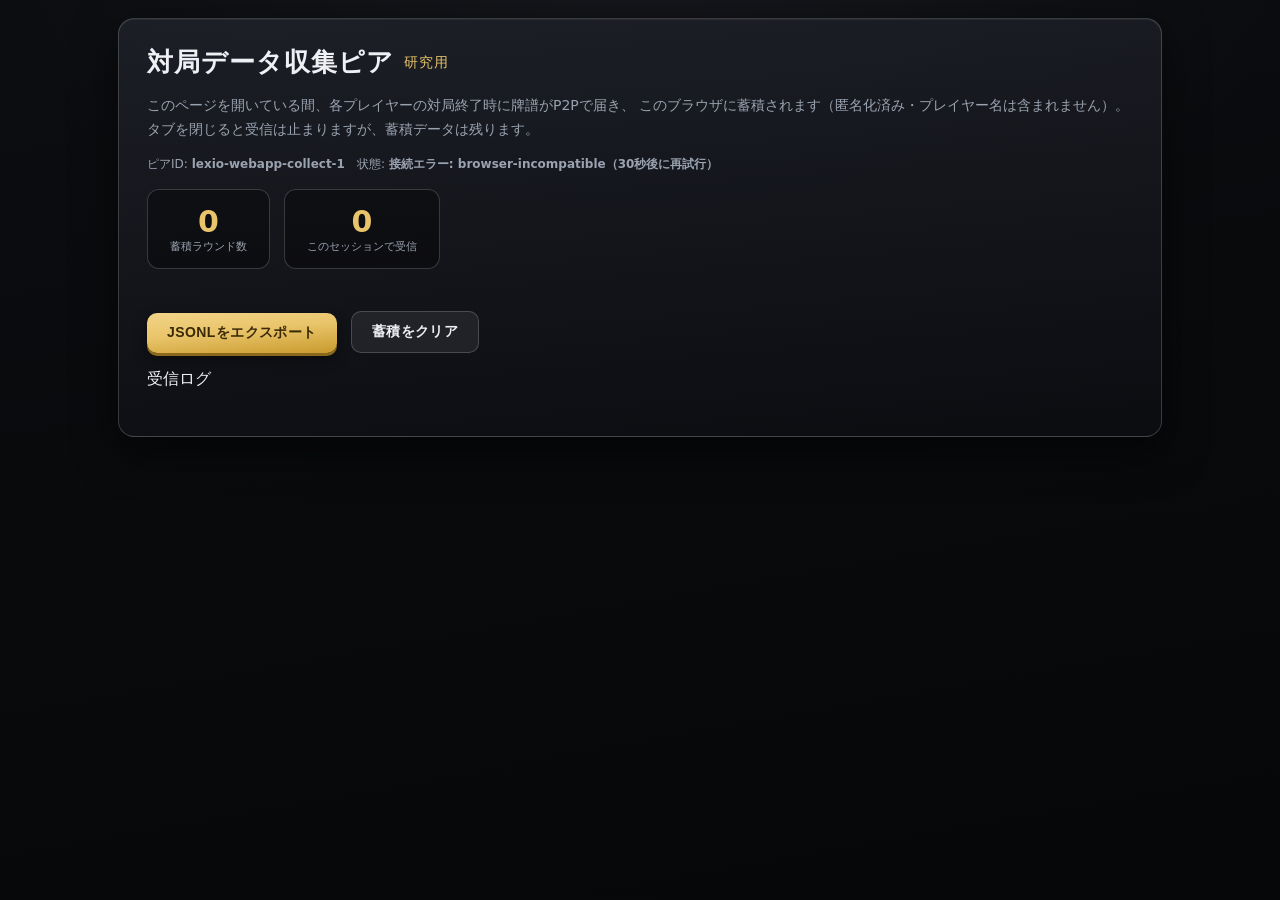
==== collector.html @ 651d4dfa "UXフロー刷新・招待リンク・チュートリアル・対局データ収集（二段構え） - タイトルを「続きから / 対戦する」の2択に整理。人数・AI席数・ラウンドは   対戦設定画面で選択（AI以外が自分だけ→ソ" ====
<!DOCTYPE html>
<html lang="ja">
<head>
<meta charset="UTF-8">
<meta name="viewport" content="width=device-width, initial-scale=1.0">
<title>レキシオ — 対局データ収集ピア</title>
<link rel="stylesheet" href="style.css">
</head>
<body>
<div id="app">
  <section class="panel">
    <h1>対局データ収集ピア <span class="sub">研究用</span></h1>
    <p class="lead">このページを開いている間、各プレイヤーの対局終了時に牌譜がP2Pで届き、
      このブラウザに蓄積されます（匿名化済み・プレイヤー名は含まれません）。<br>
      タブを閉じると受信は止まりますが、蓄積データは残ります。</p>
    <p class="hint">ピアID: <b id="peer-id">lexio-webapp-collect-1</b>　状態: <b id="status">起動中…</b></p>
    <div class="setup-row">
      <div class="collector-stat">
        <div class="cs-num" id="total-count">0</div>
        <div class="cs-label">蓄積ラウンド数</div>
      </div>
      <div class="collector-stat">
        <div class="cs-num" id="session-count">0</div>
        <div class="cs-label">このセッションで受信</div>
      </div>
    </div>
    <p class="hint" id="last-recv"></p>
    <div class="setup-row">
      <button id="export-btn" class="primary">JSONLをエクスポート</button>
      <button id="clear-btn" class="ghost">蓄積をクリア</button>
    </div>
    <div class="loglane" style="margin-top:16px">
      <div class="log-title">受信ログ</div>
      <div id="log" class="log" style="max-height:200px;padding:10px"></div>
    </div>
  </section>
</div>
<script src="vendor/peerjs.min.js"></script>
<script type="module">
const PEER_ID = "lexio-webapp-collect-1";
const $ = (id) => document.getElementById(id);

function openDb() {
  return new Promise((resolve, reject) => {
    const rq = indexedDB.open("lexio-collect", 1);
    rq.onupgradeneeded = () => rq.result.createObjectStore("games", { autoIncrement: true });
    rq.onsuccess = () => resolve(rq.result);
    rq.onerror = () => reject(rq.error);
  });
}
async function store(records) {
  const db = await openDb();
  await new Promise((resolve, reject) => {
    const tx = db.transaction("games", "readwrite");
    for (const r of records) tx.objectStore("games").add(r);
    tx.oncomplete = resolve;
    tx.onerror = () => reject(tx.error);
  });
  db.close();
}
async function count() {
  const db = await openDb();
  const n = await new Promise((res, rej) => {
    const rq = db.transaction("games", "readonly").objectStore("games").count();
    rq.onsuccess = () => res(rq.result);
    rq.onerror = () => rej(rq.error);
  });
  db.close();
  return n;
}
async function getAll() {
  const db = await openDb();
  const recs = await new Promise((res, rej) => {
    const rq = db.transaction("games", "readonly").objectStore("games").getAll();
    rq.onsuccess = () => res(rq.result);
    rq.onerror = () => rej(rq.error);
  });
  db.close();
  return recs;
}

let sessionCount = 0;
const logLine = (msg) => {
  const d = document.createElement("div");
  d.className = "row info";
  d.textContent = `${new Date().toLocaleTimeString()} ${msg}`;
  $("log").prepend(d);
};
const refresh = async () => {
  $("total-count").textContent = await count();
  $("session-count").textContent = sessionCount;
};

function startPeer(retry = 0) {
  const peer = new Peer(PEER_ID);
  peer.on("open", () => { $("status").textContent = "✅ 受信待機中"; });
  peer.on("error", (e) => {
    if (e.type === "unavailable-id") {
      $("status").textContent = "⚠ 別の収集ページが既に開いています（このページは待機のみ）";
    } else {
      $("status").textContent = "接続エラー: " + e.type + "（30秒後に再試行）";
      if (retry < 20) setTimeout(() => startPeer(retry + 1), 30000);
    }
  });
  peer.on("connection", (conn) => {
    conn.on("data", async (m) => {
      if (!m || m.t !== "games" || !Array.isArray(m.records)) return;
      await store(m.records);
      sessionCount += m.records.length;
      conn.send({ t: "ack", n: m.records.length });
      logLine(`${m.records.length} ラウンド受信`);
      $("last-recv").textContent = `直近の受信: ${new Date().toLocaleString()}`;
      refresh();
      setTimeout(() => { try { conn.close(); } catch {} }, 2000);
    });
  });
}

$("export-btn").addEventListener("click", async () => {
  const recs = await getAll();
  const jsonl = recs.map((r) => JSON.stringify(r)).join("\n");
  const a = document.createElement("a");
  a.href = URL.createObjectURL(new Blob([jsonl], { type: "application/x-ndjson" }));
  a.download = `lexio-collected-${Date.now()}.jsonl`;
  a.click();
  setTimeout(() => URL.revokeObjectURL(a.href), 5000);
});
$("clear-btn").addEventListener("click", async () => {
  if (!confirm("蓄積データを全て削除しますか？")) return;
  const db = await openDb();
  await new Promise((res) => { const tx = db.transaction("games", "readwrite"); tx.objectStore("games").clear(); tx.oncomplete = res; });
  db.close();
  refresh();
});

refresh();
startPeer();
</script>
</body>
</html>
---- style.css ----
:root{
  /* 黒基調 */
  --bg1:#0c0d10; --bg2:#060708;
  --felt1:#26282e; --felt2:#141519; --felt3:#08090b;
  --panel:rgba(14,15,19,.85); --panel2:rgba(24,26,32,.9);
  --line:rgba(255,255,255,.10); --line2:rgba(255,255,255,.18);
  --text:#eef0f4; --muted:#9aa3b0;
  --gold:#e9c46a; --gold2:#c99b2e;
  --accent:#57c7ff;
  /* スート色（牌の刻印色） */
  --cloud:#2f6fc4; --star:#c08a12; --moon:#1d8f56; --sun:#c93a28;
  /* 牌の素材（象牙） */
  --ivory1:#fffef8; --ivory2:#f5f0e0; --ivory3:#e0d8c0;
  --tile-side:#cfc6a8;
  --base1:#3a3d45; --base2:#22242a; --base3:#101216;  /* 牌の土台（黒） */
}
*{box-sizing:border-box}
html,body{height:100%}
body{
  margin:0;color:var(--text);
  font-family:"Hiragino Kaku Gothic ProN","Yu Gothic","Segoe UI",system-ui,sans-serif;
  background:
    radial-gradient(1100px 650px at 50% -8%, #16181d 0%, transparent 60%),
    linear-gradient(170deg,var(--bg1),var(--bg2));
  min-height:100vh;
}
#app{max-width:1080px;margin:0 auto;padding:18px}
.hidden{display:none !important}

h1{font-size:26px;margin:0 0 4px;letter-spacing:.04em;display:flex;align-items:center;gap:10px;flex-wrap:wrap}
h1 .sub{font-size:14px;color:var(--gold);font-weight:500}
.lead{color:var(--muted);line-height:1.7;font-size:14px}
.lead b{color:var(--text)}

/* ============ パネル / フォーム ============ */
.panel{
  background:linear-gradient(175deg,rgba(30,32,40,.94),rgba(12,13,17,.96));
  border:1px solid var(--line2);border-radius:16px;
  padding:26px 28px;box-shadow:0 14px 44px rgba(0,0,0,.6), inset 0 1px 0 rgba(255,255,255,.07);
}
.setup-row{display:flex;gap:14px;align-items:flex-end;flex-wrap:wrap;margin-top:16px}
.setup-row.center{justify-content:center}
label{display:flex;flex-direction:column;font-size:12px;color:var(--muted);gap:6px}
label.toggle{flex-direction:row;align-items:center;gap:6px;font-size:12px;cursor:pointer}
input,select{
  background:rgba(0,0,0,.4);border:1px solid var(--line2);color:var(--text);
  border-radius:9px;padding:10px 12px;font-size:15px;min-width:120px;outline:none;
}
input[type=number]{min-width:90px;width:100px}
input:focus,select:focus{border-color:var(--gold)}
.join-group{display:flex;gap:8px;align-items:center}
.join-group input{min-width:110px;width:130px;text-transform:uppercase;letter-spacing:.15em}
button{cursor:pointer;border:none;border-radius:10px;padding:11px 20px;font-size:14px;
  font-weight:700;transition:.15s;letter-spacing:.03em}
button:disabled{opacity:.38;cursor:not-allowed}
button.small{padding:6px 12px;font-size:12px}
.primary{
  background:linear-gradient(175deg,#f2d488,var(--gold) 45%,var(--gold2));
  color:#3a2a06;box-shadow:0 3px 0 #8a691c,0 6px 14px rgba(0,0,0,.45);
}
.primary.alt{
  background:linear-gradient(175deg,#8fd8b8,#3fae7e 45%,#2b7d59);
  color:#03261a;box-shadow:0 3px 0 #1c5942,0 6px 14px rgba(0,0,0,.45);
}
.primary:hover:not(:disabled){filter:brightness(1.08);transform:translateY(-1px)}
.primary:active:not(:disabled){transform:translateY(1px);box-shadow:0 1px 0 #8a691c}
.ghost{background:rgba(255,255,255,.07);color:var(--text);border:1px solid var(--line2)}
.ghost:hover:not(:disabled){background:rgba(255,255,255,.14)}
.hint{color:var(--muted);font-size:12px;margin-top:10px;min-height:16px}

/* ============ タイトル / 対戦設定 ============ */
.title-panel{max-width:640px;margin:6vh auto 0}
.title-actions{display:flex;gap:14px;margin:22px 0 10px;flex-wrap:wrap}
button.big{padding:18px 34px;font-size:18px;border-radius:14px}
.title-footer{display:flex;gap:12px;align-items:center;flex-wrap:wrap;
  margin-top:22px;padding-top:14px;border-top:1px solid var(--line)}
.setup-block{margin-top:18px}
.setup-label{font-size:12px;color:var(--muted);margin-bottom:8px}
.choice-row{display:flex;gap:8px;flex-wrap:wrap}
button.choice{
  background:rgba(255,255,255,.06);border:1px solid var(--line2);color:var(--text);
  padding:10px 18px;border-radius:10px;min-width:52px;
}
button.choice.active{
  background:linear-gradient(175deg,#f2d488,var(--gold) 45%,var(--gold2));
  color:#3a2a06;border-color:var(--gold);
}
.seat-preview{font-size:13px;color:var(--gold);margin:10px 0 0;min-height:18px}
.invite-box{margin-top:14px;background:rgba(0,0,0,.3);border:1px solid var(--line);
  border-radius:12px;padding:12px 14px}
.invite-row{display:flex;gap:8px;flex-wrap:wrap;align-items:center}
.invite-row input{flex:1;min-width:220px;font-size:12px;color:var(--muted)}
.room-code.small-code{font-size:20px;padding:2px 10px}
.join-card{max-width:420px}
.tutorial-card{max-width:560px}
.collector-stat{background:rgba(0,0,0,.35);border:1px solid var(--line2);
  border-radius:12px;padding:14px 22px;text-align:center}
.cs-num{font-size:30px;font-weight:800;color:var(--gold)}
.cs-label{font-size:11px;color:var(--muted)}

/* ============ ロビー ============ */
.room-code{
  font-size:30px;font-weight:800;letter-spacing:.3em;color:var(--gold);
  background:rgba(0,0,0,.4);border:1px dashed var(--gold2);border-radius:10px;
  padding:4px 14px 4px 20px;
}
.lobby-seats{display:flex;flex-direction:column;gap:8px;margin-top:16px}
.lobby-seat{
  background:var(--panel2);border:1px solid var(--line);border-radius:10px;
  padding:10px 14px;font-size:14px;display:flex;gap:10px;align-items:center;
}
.lobby-seat .seat-no{color:var(--muted);font-size:12px}
.lobby-seat .k{margin-left:auto;font-size:12px;color:var(--muted)}
.lobby-seat.human{border-color:var(--gold)}
.lobby-seat.remote{border-color:var(--accent)}

/* ============ ゲーム: 全画面ステージ ============ */
#screen-game{position:fixed;inset:0;z-index:10}
#game-stage{
  position:absolute;inset:0;overflow:hidden;
  background:
    radial-gradient(120% 130% at 50% 34%, var(--felt1) 0%, var(--felt2) 55%, var(--felt3) 100%);
  box-shadow:inset 0 0 160px rgba(0,0,0,.75);
}
#game-stage::before{ /* 卓の縁 */
  content:"";position:absolute;inset:10px;border-radius:22px;
  border:1px solid rgba(255,255,255,.07);pointer-events:none;
}

/* 卓（席が置かれる領域: 手牌の上まで） */
.table3d{position:absolute;left:0;right:0;top:0;bottom:112px}
.seat.pos-b{z-index:16}

/* ---- 席（ポーカー式着席） ---- */
.seat{position:absolute;display:flex;align-items:center;gap:10px;max-width:46%}
.pos-b {bottom:6px;left:50%;transform:translateX(-50%);flex-direction:column-reverse;gap:6px}
.pos-t {top:44px;  left:50%;transform:translateX(-50%);flex-direction:column;gap:6px}
.pos-l {left:14px; top:44%; transform:translateY(-50%);flex-direction:row}
.pos-r {right:14px;top:44%; transform:translateY(-50%);flex-direction:row-reverse}
.pos-tl{top:52px;left:8%;flex-direction:row}
.pos-tr{top:52px;right:8%;flex-direction:row-reverse}
.pos-l,.pos-r,.pos-tl,.pos-tr{max-width:44%}

.seat-info{display:flex;flex-direction:column;align-items:center;gap:3px;flex:none}
.avatar{
  position:relative;width:48px;height:48px;border-radius:50%;
  display:flex;align-items:center;justify-content:center;
  font-weight:800;font-size:20px;color:#fff;
  background:radial-gradient(circle at 35% 30%,
    hsl(var(--hue),46%,52%), hsl(var(--hue),50%,30%) 75%);
  border:2px solid rgba(255,255,255,.25);
  box-shadow:0 4px 12px rgba(0,0,0,.6);
  transition:.25s;
}
.count-badge{
  position:absolute;right:-8px;bottom:-4px;
  font-size:10px;font-weight:800;color:var(--text);
  background:rgba(0,0,0,.75);border:1px solid var(--line2);
  border-radius:9px;padding:1px 6px;
}
.seat-name{
  font-size:11px;color:rgba(255,255,255,.85);letter-spacing:.04em;
  background:rgba(0,0,0,.5);padding:2px 10px;border-radius:10px;
  border:1px solid var(--line);white-space:nowrap;
  display:flex;align-items:center;gap:5px;
}
.kind-dot{width:7px;height:7px;border-radius:50%;display:inline-block}
.kind-dot.ai{background:var(--accent)}
.kind-dot.human{background:var(--gold)}
.seat.turn .avatar{
  border-color:var(--gold);
  box-shadow:0 0 0 2px rgba(233,196,106,.5),0 0 26px rgba(233,196,106,.5);
}
.seat.finished{opacity:.55}

.seat-zone{display:flex;flex-direction:column;align-items:center;gap:6px}
.pos-b .seat-zone{flex-direction:column-reverse}
.seat-meld{display:flex;gap:6px;min-height:56px;align-items:center;justify-content:center}
.seat-hand{display:flex;gap:1px;flex-wrap:wrap;justify-content:center;max-width:300px;
  padding:2px 4px;background:rgba(0,0,0,.35);border-radius:6px}
.top-menu select{padding:4px 8px;font-size:12px;min-width:0;border-radius:8px}
.seat-hist{display:flex;gap:6px;flex-wrap:wrap;justify-content:center;
  opacity:.5;max-width:280px}
.pos-l .seat-hist,.pos-r .seat-hist,.pos-tl .seat-hist,.pos-tr .seat-hist{max-width:170px}
.hist-meld{display:flex;gap:2px}

/* パス表示チップ */
.pass-chip{
  font-size:11px;font-weight:700;color:rgba(255,255,255,.85);
  background:rgba(0,0,0,.55);border:1px solid var(--line2);
  border-radius:11px;padding:3px 11px;letter-spacing:.15em;
}

/* ---- 中央インフォパネル（雀魂風） ---- */
.center-info{
  position:absolute;left:50%;top:40%;transform:translate(-50%,-50%);
  min-width:120px;padding:10px 16px;text-align:center;pointer-events:none;
  background:linear-gradient(175deg,rgba(10,11,14,.85),rgba(20,22,27,.85));
  border:1px solid rgba(233,196,106,.4);border-radius:10px;
  box-shadow:0 6px 22px rgba(0,0,0,.6), inset 0 1px 0 rgba(255,255,255,.08);
  display:flex;flex-direction:column;gap:3px;
}
.ci-round{font-size:13px;font-weight:800;color:var(--gold);letter-spacing:.14em}
.ci-round i{font-style:normal;color:var(--muted);margin:0 1px}
.ci-situation b{font-size:14px;color:var(--text);letter-spacing:.08em}
.ci-situation span{font-size:10px;color:var(--muted);margin-left:4px}
.ci-last{font-size:10px;color:var(--muted);min-height:12px}

/* ---- 上部メニュー / バナー ---- */
.round-indicator{
  position:absolute;top:12px;left:16px;z-index:20;
  font-size:12px;font-weight:700;color:var(--gold);letter-spacing:.08em;
}
.top-menu{
  position:absolute;top:8px;right:12px;z-index:20;
  display:flex;align-items:center;gap:7px;flex-wrap:wrap;justify-content:flex-end;
}
.top-menu .toggle{background:rgba(0,0,0,.4);padding:5px 9px;border-radius:8px;
  border:1px solid var(--line)}
.net-banner{
  position:absolute;top:46px;left:50%;transform:translateX(-50%);z-index:25;
  background:rgba(8,9,11,.9);border:1px solid var(--gold2);border-radius:22px;
  padding:9px 18px;font-size:13px;display:flex;align-items:center;gap:10px;
  box-shadow:0 8px 24px rgba(0,0,0,.6);white-space:nowrap;max-width:92%;
}
.net-banner b{color:var(--gold)}

/* ---- ターン表示 / アクション ---- */
.turn-indicator{
  position:absolute;bottom:186px;right:16px;text-align:right;
  font-size:14px;min-height:20px;pointer-events:none;z-index:15;
}
.turn-indicator.you{color:var(--gold);font-weight:700;
  text-shadow:0 0 14px rgba(233,196,106,.55);animation:pulse 1.6s ease-in-out infinite}
@keyframes pulse{0%,100%{opacity:1}50%{opacity:.65}}

.action-float{
  position:absolute;right:16px;bottom:124px;z-index:20;
  display:flex;align-items:center;gap:10px;
}
.action-float .primary{padding:13px 26px;font-size:15px;border-radius:12px}
.action-float .ghost{padding:12px 20px;font-size:14px;border-radius:12px;
  background:rgba(0,0,0,.5)}
.action-msg{font-size:12px;color:#ff9a8f;background:rgba(0,0,0,.55);
  padding:5px 10px;border-radius:8px;max-width:300px}
.action-msg:empty{display:none}

/* ---- 手牌（画面最下端・雀魂風） ---- */
.my-hand{
  position:absolute;bottom:0;left:0;right:0;
  display:flex;gap:2px;align-items:flex-end;justify-content:center;
  padding:14px 10px 10px;flex-wrap:wrap;z-index:14;
}
.my-hand .tile{cursor:pointer;transition:transform .12s ease,filter .12s}
.my-hand .tile:hover{transform:translateY(-8px);filter:brightness(1.05)}
.my-hand .tile.selected{
  transform:translateY(-16px);
  box-shadow:
    inset 0 2px 2px rgba(255,255,255,.95),
    inset 0 -2px 3px rgba(150,138,105,.45),
    0 5px 0 -1px var(--tile-side),
    0 9px 0 -1px var(--gold2),
    0 10px 0 -1px #8a691c,
    0 0 0 2px var(--gold),
    0 0 22px rgba(233,196,106,.6),
    0 18px 14px rgba(0,0,0,.5);
}

/* ============ 牌（象牙・立体） ============ */
.tile{
  --w:56px; --h:76px;
  width:var(--w);height:var(--h);border-radius:7px;position:relative;
  display:flex;flex-direction:column;align-items:center;justify-content:center;gap:1px;
  user-select:none;flex:none;
  background:linear-gradient(168deg,var(--ivory1) 0%,var(--ivory2) 62%,var(--ivory3) 100%);
  box-shadow:
    inset 0 2px 2px rgba(255,255,255,.95),
    inset 0 -2px 3px rgba(150,138,105,.45),
    inset 2px 0 2px rgba(255,255,255,.4),
    inset -2px 0 3px rgba(150,138,105,.25),
    0 5px 0 -1px var(--tile-side),
    0 9px 0 -1px var(--base2),
    0 10px 0 -1px var(--base3),
    0 14px 12px rgba(0,0,0,.55);
}
.tile::after{
  content:"";position:absolute;inset:0;border-radius:7px;pointer-events:none;
  background:linear-gradient(115deg,rgba(255,255,255,.55) 0%,transparent 32%);
}
.tile .num{font-size:28px;line-height:1;font-weight:800;
  text-shadow:0 1px 0 rgba(255,255,255,.85), 0 -1px 1px rgba(0,0,0,.28)}
.tile .gly{font-size:13px;line-height:1;margin-top:2px;
  text-shadow:0 1px 0 rgba(255,255,255,.8), 0 -1px 1px rgba(0,0,0,.22)}
.tile.cloud .num,.tile.cloud .gly{color:var(--cloud)}
.tile.star  .num,.tile.star  .gly{color:var(--star)}
.tile.moon  .num,.tile.moon  .gly{color:var(--moon)}
.tile.sun   .num,.tile.sun   .gly{color:var(--sun)}

/* 卓上の牌 */
.tile.flat{
  --w:42px;--h:58px;
  box-shadow:
    inset 0 2px 2px rgba(255,255,255,.95),
    inset 0 -2px 3px rgba(150,138,105,.45),
    0 4px 0 -1px var(--tile-side),
    0 7px 0 -1px var(--base2),
    0 8px 0 -1px var(--base3),
    0 11px 10px rgba(0,0,0,.5);
}
.tile.flat .num{font-size:20px}
.seat-meld.live .tile{
  box-shadow:
    inset 0 2px 2px rgba(255,255,255,.95),
    inset 0 -2px 3px rgba(150,138,105,.45),
    0 4px 0 -1px var(--tile-side),
    0 7px 0 -1px var(--base2),
    0 8px 0 -1px var(--base3),
    0 0 0 2px var(--gold),
    0 0 22px rgba(233,196,106,.5),
    0 11px 10px rgba(0,0,0,.5);
}
.tile.mini{--w:26px;--h:36px;border-radius:4px}
.tile.mini .num{font-size:13px !important}
.tile.mini .gly{font-size:8px;margin-top:1px}
.tile.mini.flat{
  box-shadow:
    inset 0 1px 1px rgba(255,255,255,.9),
    inset 0 -1px 2px rgba(150,138,105,.4),
    0 3px 0 -1px var(--tile-side),
    0 5px 0 -1px var(--base3),
    0 7px 6px rgba(0,0,0,.45);
}

/* ---- ログドロワー ---- */
.drawer{
  position:absolute;top:0;right:0;bottom:0;width:340px;max-width:88%;z-index:30;
  background:rgba(8,9,11,.94);border-left:1px solid var(--line2);
  display:flex;flex-direction:column;
  box-shadow:-12px 0 34px rgba(0,0,0,.6);
}
.drawer-head{display:flex;justify-content:space-between;align-items:center;
  padding:12px 14px;font-size:12px;color:var(--muted);letter-spacing:.08em;
  border-bottom:1px solid var(--line)}
.log{flex:1;overflow-y:auto;font-size:12px;display:flex;
  flex-direction:column;gap:5px;padding:12px}
.log .row{padding:6px 10px;border-radius:8px;background:rgba(255,255,255,.05);line-height:1.5}
.log .row.play{border-left:3px solid var(--accent)}
.log .row.pass{border-left:3px solid #565f6d}
.log .row.finish{border-left:3px solid var(--gold);color:var(--gold)}
.log .row .th{color:var(--muted);font-size:11px;margin-top:3px}
.log .row .th b{color:var(--accent)}

/* ---- 結果: 盤面を隠さないサイドパネル ---- */
.result-panel{
  position:absolute;top:52px;right:12px;z-index:28;
  width:340px;max-width:92%;max-height:calc(100% - 200px);overflow-y:auto;
  background:linear-gradient(175deg,rgba(22,24,30,.94),rgba(9,10,13,.96));
  border:1px solid var(--gold2);border-radius:14px;
  padding:18px 20px;
  box-shadow:0 18px 50px rgba(0,0,0,.65), inset 0 1px 0 rgba(255,255,255,.08);
}
.result-panel h2{margin:0 0 6px;color:var(--gold);letter-spacing:.05em;font-size:19px}
.result-round{font-size:11px;color:var(--muted);margin:0 0 10px}
#result-table{width:100%;border-collapse:collapse;margin-bottom:12px}
#result-table th,#result-table td{padding:7px 6px;border-bottom:1px solid var(--line);
  font-size:13px;text-align:right}
#result-table th{color:var(--muted);font-weight:600}
#result-table th:first-child,#result-table td:first-child{text-align:left}
#result-table tr.win td{color:var(--gold);font-weight:700}
.pos{color:#5cd08a}.neg{color:#ff8a7d}
.result-actions{display:flex;gap:8px;flex-wrap:wrap}
.result-actions button{padding:9px 14px;font-size:13px}
.result-chip{
  position:absolute;top:52px;right:12px;z-index:28;
  background:rgba(8,9,11,.9);border:1px solid var(--gold2);color:var(--gold);
  border-radius:20px;padding:8px 16px;font-size:13px;
  box-shadow:0 6px 18px rgba(0,0,0,.5);
}

/* ---- 縦持ち案内（モバイル） ---- */
.orientation-hint{display:none}
@media (orientation:portrait) and (max-width:600px){
  .orientation-hint{
    display:flex;position:absolute;inset:0;z-index:60;
    background:rgba(4,5,7,.94);align-items:center;justify-content:center;
  }
  .oh-box{font-size:20px;font-weight:700;text-align:center;line-height:2;color:var(--gold)}
}

/* ============ オーバーレイ（ルール） ============ */
.overlay{position:fixed;inset:0;background:rgba(3,4,6,.85);display:flex;
  align-items:center;justify-content:center;z-index:80;backdrop-filter:blur(3px)}
.result-card{
  background:linear-gradient(175deg,#1e2028,#0d0e12);
  border:1px solid var(--gold2);border-radius:18px;
  padding:26px 30px;max-width:640px;width:92%;text-align:center;
  box-shadow:0 24px 70px rgba(0,0,0,.7), inset 0 1px 0 rgba(255,255,255,.1);
}
.result-card h2{margin:0 0 14px;color:var(--gold);letter-spacing:.05em}

/* ルールモーダル */
.rules-card{max-width:640px;text-align:left;max-height:86vh;overflow-y:auto}
.rules-card h2{text-align:center}
.rules-body h3{font-size:14px;color:var(--gold);margin:18px 0 8px;letter-spacing:.06em}
.rules-body p{font-size:12px;color:var(--muted);line-height:1.7;margin:2px 0 6px}
.rules-body p b{color:var(--text)}
.tile.rtile{
  --w:32px;--h:44px;border-radius:5px;
  display:inline-flex;margin:2px 1px 6px;vertical-align:middle;
  box-shadow:
    inset 0 1px 1px rgba(255,255,255,.9),
    inset 0 -1px 2px rgba(150,138,105,.4),
    0 3px 0 -1px var(--tile-side),
    0 5px 0 -1px var(--base3),
    0 6px 5px rgba(0,0,0,.4);
}
.tile.rtile .num{font-size:16px}
.tile.rtile .gly{font-size:9px;margin-top:1px}
.rule-row{display:flex;align-items:center;gap:4px;flex-wrap:wrap;margin:4px 0 10px}
.rule-label{min-width:150px;font-size:12px;color:var(--text);font-weight:600}
.rule-sep{color:var(--gold);font-weight:800;margin:0 4px;font-size:14px}
.rule-ellipsis{color:var(--muted);letter-spacing:.15em;margin:0 3px}
.rule-note{font-size:11px;color:var(--muted);margin-left:8px}

/* ============ スマホ横画面（低い画面高） ============ */
@media (max-height:520px){
  .tile{--w:44px;--h:60px}
  .tile .num{font-size:21px}
  .tile.flat{--w:34px;--h:46px}
  .tile.flat .num{font-size:16px}
  .tile.mini{--w:20px;--h:28px}
  .tile.mini .num{font-size:10px !important}
  .avatar{width:36px;height:36px;font-size:15px}
  .seat-name{font-size:10px;padding:1px 8px}
  .table3d{bottom:88px}
  .turn-indicator{bottom:142px;font-size:12px}
  .action-float{bottom:92px;right:10px}
  .action-float .primary{padding:9px 16px;font-size:13px}
  .action-float .ghost{padding:8px 12px;font-size:12px}
  .my-hand{padding:8px 6px 6px}
  .seat-meld{min-height:40px}
  .pos-t{top:34px}
  .pos-tl{top:40px}.pos-tr{top:40px}
  .center-info{padding:6px 12px;top:42%}
  .ci-situation b{font-size:12px}
  .top-menu{gap:5px}
  .top-menu button{padding:4px 8px;font-size:11px}
  .top-menu .toggle{padding:3px 7px;font-size:10px}
  .round-indicator{font-size:10px}
  .net-banner{top:36px;font-size:11px;padding:6px 12px}
  .drawer{width:300px}
  .result-panel{top:40px;max-height:calc(100% - 150px);padding:12px 14px}
}
@media (max-width:900px){
  .tile{--w:46px;--h:62px}
  .tile .num{font-size:22px}
  .tile.flat{--w:36px;--h:49px}
  .tile.flat .num{font-size:16px}
  .tile.mini{--w:21px;--h:29px}
  .tile.mini .num{font-size:10px !important}
}
@media (max-width:640px){
  .seat-hist{max-width:150px}
  .pos-l .seat-hist,.pos-r .seat-hist{max-width:90px}
}
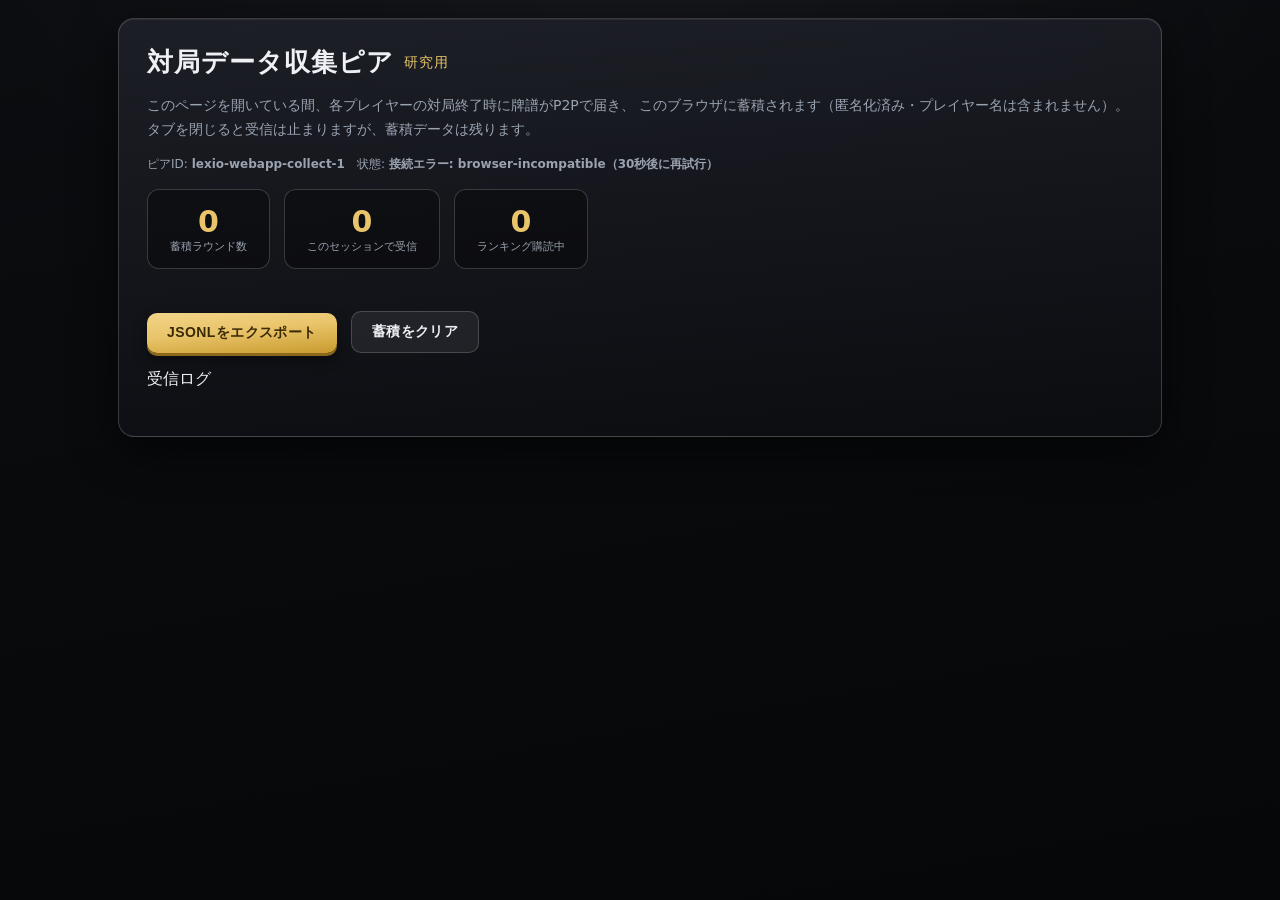
==== commit 7ef2c646: "ランキングをリアルタイム化(P2Pライブ購読+プッシュ配信) - collector.html: メモリ内集計・{t:sub}購読・牌譜受信の瞬間に全購読者へプッシュ - collector_head" ====
--- a/collector.html
+++ b/collector.html
@@ -23,6 +23,10 @@
         <div class="cs-num" id="session-count">0</div>
         <div class="cs-label">このセッションで受信</div>
       </div>
+      <div class="collector-stat">
+        <div class="cs-num" id="sub-count">0</div>
+        <div class="cs-label">ランキング購読中</div>
+      </div>
     </div>
     <p class="hint" id="last-recv"></p>
     <div class="setup-row">
@@ -37,8 +41,87 @@
 </div>
 <script src="vendor/peerjs.min.js"></script>
 <script type="module">
-const PEER_ID = "lexio-webapp-collect-1";
+import { loadNetConfig, getIceServers } from "./js/netconfig.js";
+const PEER_ID = new URLSearchParams(location.search).get("peer") || "lexio-webapp-collect-1";
 const $ = (id) => document.getElementById(id);
+document.addEventListener("DOMContentLoaded", () => { $("peer-id").textContent = PEER_ID; });
+
+// ---- ライブランキング（メモリ内集計 + 購読者へプッシュ配信） ----
+// build_ranking.mjs と同じ規則: practice/spectate 除外、at|round で重複除去、best は max。
+const rankMap = new Map();   // d -> { d, n, nAt, best, at, rounds }
+const rankSeen = new Set();
+let rankUpdatedAt = null;
+const subscribers = new Set();
+
+function applyRecordToRank(rec) {
+  if (!rec || !Array.isArray(rec.players) || !Array.isArray(rec.scores)) return false;
+  if (rec.mode === "practice" || rec.mode === "spectate") return false;
+  const key = `${rec.at}|${rec.round}`;
+  if (rankSeen.has(key)) return false;
+  rankSeen.add(key);
+  let changed = false;
+  rec.players.forEach((p, i) => {
+    if (!p || !p.d || typeof rec.scores[i] !== "number") return;
+    let e = rankMap.get(p.d);
+    if (!e) { e = { d: p.d, n: null, nAt: "", best: null, at: null, rounds: 0 }; rankMap.set(p.d, e); }
+    e.rounds++;
+    if (p.n && (rec.at || "") >= e.nAt) { e.n = p.n; e.nAt = rec.at || ""; }
+    if (e.best === null || rec.scores[i] > e.best) {
+      e.best = rec.scores[i]; e.at = rec.at || null; changed = true;
+    }
+  });
+  return changed;
+}
+
+function rankMessage() {
+  const entries = [...rankMap.values()]
+    .filter((e) => e.best !== null)
+    .sort((a, b) => b.best - a.best || b.rounds - a.rounds)
+    .slice(0, 100)
+    .map(({ nAt, ...e }) => e);
+  return { t: "rank", live: true, updatedAt: rankUpdatedAt || new Date().toISOString(), entries };
+}
+
+function pushRankToSubscribers() {
+  rankUpdatedAt = new Date().toISOString();
+  const msg = rankMessage();
+  for (const conn of [...subscribers]) {
+    try { conn.send(msg); } catch { subscribers.delete(conn); }
+  }
+  $("sub-count").textContent = subscribers.size;
+}
+
+// ヘッドレス運用時に全履歴の正確な集計を注入するためのフック
+// （best は max 合成なので IndexedDB 分と二重適用しても順位は壊れない）
+window.__seedRanking = (data) => {
+  for (const e of (data && data.entries) || []) {
+    const cur = rankMap.get(e.d);
+    if (!cur || e.best > cur.best) {
+      rankMap.set(e.d, { d: e.d, n: e.n, nAt: "", best: e.best, at: e.at || null,
+                         rounds: Math.max(e.rounds || 0, cur ? cur.rounds : 0) });
+    }
+  }
+  rankUpdatedAt = (data && data.updatedAt) || rankUpdatedAt;
+  pushRankToSubscribers();
+  logLine(`ランキングシード適用（${(data && data.entries || []).length}件）`);
+};
+
+// 起動時シード: 配信済みスナップショット + このブラウザに残っている受信済み牌譜
+async function seedRankingAtStartup() {
+  try {
+    const r = await fetch("model/ranking.json", { cache: "no-cache" });
+    if (r.ok) {
+      const data = await r.json();
+      for (const e of data.entries || []) {
+        rankMap.set(e.d, { d: e.d, n: e.n, nAt: "", best: e.best, at: e.at || null, rounds: e.rounds || 0 });
+      }
+      rankUpdatedAt = data.updatedAt || null;
+    }
+  } catch {}
+  try {
+    for (const rec of await getAll()) applyRecordToRank(rec);
+  } catch {}
+}
 
 function openDb() {
   return new Promise((resolve, reject) => {
@@ -92,7 +175,7 @@
 };
 
 function startPeer(retry = 0) {
-  const peer = new Peer(PEER_ID);
+  const peer = new Peer(PEER_ID, { config: { iceServers: getIceServers() } });
   peer.on("open", () => { $("status").textContent = "✅ 受信待機中"; });
   peer.on("error", (e) => {
     if (e.type === "unavailable-id") {
@@ -103,14 +186,32 @@
     }
   });
   peer.on("connection", (conn) => {
+    conn.on("close", () => { subscribers.delete(conn); $("sub-count").textContent = subscribers.size; });
+    conn.on("error", () => { subscribers.delete(conn); $("sub-count").textContent = subscribers.size; });
     conn.on("data", async (m) => {
-      if (!m || m.t !== "games" || !Array.isArray(m.records)) return;
+      if (!m) return;
+      if (m.t === "rank") {           // 単発照会
+        conn.send(rankMessage());
+        setTimeout(() => { try { conn.close(); } catch {} }, 2000);
+        return;
+      }
+      if (m.t === "sub") {            // 購読: 即時に現状を返し、以後の更新をプッシュ
+        subscribers.add(conn);
+        $("sub-count").textContent = subscribers.size;
+        conn.send(rankMessage());
+        return;
+      }
+      if (m.t !== "games" || !Array.isArray(m.records)) return;
       await store(m.records);
       sessionCount += m.records.length;
       conn.send({ t: "ack", n: m.records.length });
       logLine(`${m.records.length} ラウンド受信`);
       $("last-recv").textContent = `直近の受信: ${new Date().toLocaleString()}`;
       refresh();
+      // ライブランキングを更新し、変化があれば購読者へ即プッシュ
+      let changed = false;
+      for (const rec of m.records) changed = applyRecordToRank(rec) || changed;
+      if (changed) pushRankToSubscribers();
       setTimeout(() => { try { conn.close(); } catch {} }, 2000);
     });
   });
@@ -134,7 +235,7 @@
 });
 
 refresh();
-startPeer();
+seedRankingAtStartup().then(() => loadNetConfig()).then(() => startPeer());
 </script>
 </body>
 </html>
--- a/style.css
+++ b/style.css
@@ -15,7 +15,7 @@
   --base1:#3a3d45; --base2:#22242a; --base3:#101216;  /* 牌の土台（黒） */
 }
 *{box-sizing:border-box}
-html,body{height:100%}
+html,body{height:100%;touch-action:manipulation}   /* ダブルタップ拡大を無効化 */
 body{
   margin:0;color:var(--text);
   font-family:"Hiragino Kaku Gothic ProN","Yu Gothic","Segoe UI",system-ui,sans-serif;
@@ -69,11 +69,81 @@
 .hint{color:var(--muted);font-size:12px;margin-top:10px;min-height:16px}
 
 /* ============ タイトル / 対戦設定 ============ */
-.title-panel{max-width:640px;margin:6vh auto 0}
-.title-actions{display:flex;gap:14px;margin:22px 0 10px;flex-wrap:wrap}
-button.big{padding:18px 34px;font-size:18px;border-radius:14px}
-.title-footer{display:flex;gap:12px;align-items:center;flex-wrap:wrap;
-  margin-top:22px;padding-top:14px;border-top:1px solid var(--line)}
+/* タイトルも対戦設定と同じフルスクリーンステージ（フェルト背景）で統一 */
+.title-screen{
+  position:fixed;inset:0;z-index:5;overflow-y:auto;
+  display:flex;flex-direction:column;align-items:center;justify-content:center;
+  gap:8px;text-align:center;padding:26px 20px;
+  background:
+    radial-gradient(120% 130% at 50% 34%, var(--felt1) 0%, var(--felt2) 55%, var(--felt3) 100%);
+  box-shadow:inset 0 0 160px rgba(0,0,0,.75);
+}
+/* 主ボタンは対戦設定の「▶」ボタンと同じ斜体スタイル */
+.title-actions button.big{
+  border:none;border-radius:0;transform:skewX(-8deg);
+  clip-path:polygon(12px 0,100% 0,calc(100% - 12px) 100%,0 100%);
+  font-size:19px;font-weight:800;letter-spacing:.14em;padding:16px 44px;
+  white-space:nowrap;max-width:92vw;overflow:hidden;text-overflow:ellipsis;
+  transition:transform .12s, filter .12s;
+}
+.title-actions .primary.big{
+  background:linear-gradient(180deg,var(--gold),#c99a3e);color:#2a1e06;
+  box-shadow:0 6px 20px rgba(233,196,106,.35);
+}
+.title-actions .primary.alt.big{
+  background:linear-gradient(180deg,#8fd8b8,#3fae7e 45%,#2b7d59);color:#03261a;
+  box-shadow:0 6px 20px rgba(63,174,126,.35);
+}
+.title-actions button.big:hover:not(:disabled){
+  transform:skewX(-8deg) scale(1.06);filter:brightness(1.1);
+}
+#tutorial-btn{
+  border:none;border-radius:0;transform:skewX(-8deg);
+  clip-path:polygon(10px 0,100% 0,calc(100% - 10px) 100%,0 100%);
+  background:rgba(0,0,0,.55);color:rgba(255,255,255,.85);
+  box-shadow:inset 0 0 0 1px rgba(255,255,255,.2);
+  font-weight:800;letter-spacing:.1em;padding:12px 26px;font-size:15px;
+}
+#tutorial-btn:hover{transform:skewX(-8deg) scale(1.06);filter:brightness(1.1);
+  background:rgba(0,0,0,.55)}
+/* 部屋コード入力は対戦設定の値プレートと同じ象牙スタイル */
+#join-code{
+  background:linear-gradient(180deg,#faf8f0,#e9e4d4);color:#26221a;
+  font-weight:800;text-align:center;border:none;border-radius:0;
+  clip-path:polygon(9px 0,100% 0,100% calc(100% - 9px),calc(100% - 9px) 100%,0 100%,0 9px);
+}
+#join-code::placeholder{color:#8a8270;font-weight:600}
+.logo{font-size:64px;font-weight:900;letter-spacing:.02em;margin:0 0 18px;
+  display:flex;align-items:baseline;justify-content:center;gap:2px}
+.logo .lx{color:#fff}
+.logo .lx-i{color:#e0413f;position:relative;margin:0 1px}
+.logo .lx-i::before{
+  content:"♛";position:absolute;top:-0.48em;left:50%;transform:translateX(-50%);
+  font-size:0.32em;color:var(--gold);
+}
+.logo .neo{
+  color:#3b82d8;font-style:italic;font-size:26px;font-weight:800;
+  margin-left:6px;text-shadow:0 1px 0 #fff,0 -1px 0 #fff,1px 0 0 #fff,-1px 0 0 #fff,
+    2px 2px 4px rgba(0,0,0,.6);
+  transform:rotate(-6deg);
+}
+.title-actions{display:flex;gap:14px;margin:4px 0 6px;flex-wrap:wrap;justify-content:center}
+button.big{padding:18px 38px;font-size:19px;border-radius:14px}
+.title-sub{display:flex;gap:12px;align-items:center;flex-wrap:wrap;justify-content:center}
+.title-more{margin-top:26px;width:100%;color:var(--muted)}
+.title-more summary{cursor:pointer;font-size:12px;letter-spacing:.06em;
+  color:var(--muted);list-style-position:inside}
+.title-more[open] summary{margin-bottom:10px}
+.title-footer{display:flex;gap:12px;align-items:center;flex-wrap:wrap;justify-content:center;
+  padding-top:10px;border-top:1px solid var(--line)}
+
+/* チュートリアルのルール切り出し表示 */
+.tut-snippet{margin-top:8px;padding:6px 10px;background:rgba(0,0,0,.35);
+  border:1px dashed rgba(233,196,106,.4);border-radius:10px}
+.tut-snippet .rule-row{margin:2px 0}
+.tut-snippet .tile.rtile{--w:26px;--h:36px}
+.tut-snippet .tile.rtile .num{font-size:13px}
+.net-banner{white-space:normal;flex-direction:column;max-width:min(92%,640px)}
 .setup-block{margin-top:18px}
 .setup-label{font-size:12px;color:var(--muted);margin-bottom:8px}
 .choice-row{display:flex;gap:8px;flex-wrap:wrap}
@@ -86,12 +156,82 @@
   color:#3a2a06;border-color:var(--gold);
 }
 .seat-preview{font-size:13px;color:var(--gold);margin:10px 0 0;min-height:18px}
+
+/* ---- 対戦設定: フルスクリーンステージ + ステッパー ---- */
+#screen-setup{position:fixed;inset:0;z-index:10}
+#setup-stage{
+  position:absolute;inset:0;overflow:hidden;
+  display:flex;flex-direction:column;align-items:center;
+  padding:26px 20px 90px;
+  background:
+    radial-gradient(120% 130% at 50% 34%, var(--felt1) 0%, var(--felt2) 55%, var(--felt3) 100%);
+  box-shadow:inset 0 0 160px rgba(0,0,0,.75);
+}
+.stage-title{
+  font-size:26px;font-weight:800;color:var(--gold);letter-spacing:.35em;
+  margin:4px 0 22px;text-shadow:0 0 24px rgba(233,196,106,.35);
+}
+.stepper-list{display:flex;flex-direction:column;gap:14px;align-items:center}
+.stepper-row{display:flex;align-items:center;gap:14px;transition:opacity .15s}
+.stepper-row.disabled{opacity:.35;pointer-events:none}
+.stepper-label{
+  width:130px;text-align:right;font-size:15px;font-weight:700;
+  color:rgba(255,255,255,.9);letter-spacing:.1em;
+  text-shadow:0 2px 6px rgba(0,0,0,.6);
+}
+.step-btn{
+  background:none;border:none;padding:6px 8px;color:var(--gold);
+  font-size:22px;line-height:1;cursor:pointer;
+  text-shadow:0 2px 8px rgba(0,0,0,.6);
+  transition:transform .12s, filter .12s;
+}
+.step-btn:hover{transform:scale(1.25);filter:brightness(1.2)}
+.step-btn:active{transform:scale(.95)}
+.step-value{
+  min-width:180px;text-align:center;padding:11px 0;
+  background:linear-gradient(180deg,#faf8f0,#e9e4d4);
+  color:#26221a;font-size:18px;font-weight:800;letter-spacing:.08em;
+  clip-path:polygon(9px 0,100% 0,100% calc(100% - 9px),calc(100% - 9px) 100%,0 100%,0 9px);
+  box-shadow:0 4px 14px rgba(0,0,0,.45);
+}
+#setup-stage .seat-preview{text-align:center;margin-top:18px}
+#setup-stage .hint{text-align:center}
+#precise-row{margin-top:8px;font-size:12px;color:var(--muted)}
+.stage-back,.stage-ok{
+  position:absolute;bottom:26px;border:none;
+  font-size:19px;font-weight:800;letter-spacing:.14em;
+  min-width:210px;text-align:center;   /* 文字数によらず左右で同じ大きさに */
+  padding:15px 40px;transform:skewX(-8deg);
+  clip-path:polygon(12px 0,100% 0,calc(100% - 12px) 100%,0 100%);
+  transition:transform .12s, filter .12s;
+}
+.stage-back{left:28px;background:rgba(0,0,0,.55);color:rgba(255,255,255,.85);
+  box-shadow:inset 0 0 0 1px rgba(255,255,255,.2)}
+.stage-ok{right:28px;background:linear-gradient(180deg,var(--gold),#c99a3e);color:#2a1e06;
+  box-shadow:0 6px 20px rgba(233,196,106,.35)}
+.stage-back:hover,.stage-ok:hover{transform:skewX(-8deg) scale(1.06);filter:brightness(1.1)}
 .invite-box{margin-top:14px;background:rgba(0,0,0,.3);border:1px solid var(--line);
   border-radius:12px;padding:12px 14px}
 .invite-row{display:flex;gap:8px;flex-wrap:wrap;align-items:center}
 .invite-row input{flex:1;min-width:220px;font-size:12px;color:var(--muted)}
 .room-code.small-code{font-size:20px;padding:2px 10px}
 .join-card{max-width:420px}
+/* チュートリアル（視覚中心） */
+.tut-big{font-size:18px;font-weight:700;color:var(--text);margin:14px 0;text-align:center;
+  display:flex;align-items:center;justify-content:center;gap:8px;flex-wrap:wrap}
+.tut-caption{font-size:12px;color:var(--muted);text-align:center;margin:6px 0 14px}
+.tut-center{justify-content:center}
+.tut-zero{font-size:16px;font-weight:800;color:#ff8a7d}
+.tut-ok{font-size:14px;font-weight:700;color:#5cd08a}
+.tut-btn{display:inline-block;background:rgba(0,0,0,.6);border:1px solid var(--line2);
+  border-radius:10px;padding:6px 18px;font-size:14px;font-weight:700;letter-spacing:.1em}
+.tut-btn.gold{background:linear-gradient(175deg,#f2d488,var(--gold) 45%,var(--gold2));
+  color:#3a2a06;border:none}
+
+.diag-body{display:flex;flex-direction:column;gap:10px;margin:14px 0;text-align:left}
+.diag-row{font-size:14px;background:rgba(0,0,0,.3);border:1px solid var(--line);
+  border-radius:10px;padding:10px 14px}
+.diag-row span{margin-right:8px}
 .tutorial-card{max-width:560px}
 .collector-stat{background:rgba(0,0,0,.35);border:1px solid var(--line2);
   border-radius:12px;padding:14px 22px;text-align:center}
@@ -99,20 +239,63 @@
 .cs-label{font-size:11px;color:var(--muted)}
 
 /* ============ ロビー ============ */
-.room-code{
-  font-size:30px;font-weight:800;letter-spacing:.3em;color:var(--gold);
-  background:rgba(0,0,0,.4);border:1px dashed var(--gold2);border-radius:10px;
-  padding:4px 14px 4px 20px;
-}
-.lobby-seats{display:flex;flex-direction:column;gap:8px;margin-top:16px}
-.lobby-seat{
-  background:var(--panel2);border:1px solid var(--line);border-radius:10px;
-  padding:10px 14px;font-size:14px;display:flex;gap:10px;align-items:center;
-}
-.lobby-seat .seat-no{color:var(--muted);font-size:12px}
-.lobby-seat .k{margin-left:auto;font-size:12px;color:var(--muted)}
-.lobby-seat.human{border-color:var(--gold)}
-.lobby-seat.remote{border-color:var(--accent)}
+#screen-lobby{position:fixed;inset:0;z-index:10}
+#lobby-stage{
+  position:absolute;inset:0;overflow:hidden;
+  background:
+    radial-gradient(120% 130% at 50% 34%, var(--felt1) 0%, var(--felt2) 55%, var(--felt3) 100%);
+  box-shadow:inset 0 0 160px rgba(0,0,0,.75);
+}
+#lobby-stage .table3d{bottom:76px}
+#lobby-stage .stage-title{
+  position:absolute;top:16px;left:50%;transform:translateX(-50%);margin:0;z-index:20;
+}
+#lobby-stage .pos-t{top:12%}
+/* 部屋コードは招待リンクの直上・対戦設定の値プレートと同じ象牙スタイル */
+.lobby-code-badge{
+  display:flex;align-items:baseline;gap:12px;white-space:nowrap;
+  font-size:11px;font-weight:700;color:#8a8270;letter-spacing:.12em;
+  background:linear-gradient(180deg,#faf8f0,#e9e4d4);
+  clip-path:polygon(9px 0,100% 0,100% calc(100% - 9px),calc(100% - 9px) 100%,0 100%,0 9px);
+  padding:10px 24px 12px;box-shadow:0 4px 14px rgba(0,0,0,.45);
+}
+.lobby-code-badge b{font-size:27px;font-weight:800;letter-spacing:.22em;color:#26221a;line-height:1}
+/* 招待操作は対戦設定の「▶」ボタンと同じ斜体・コピーが主役 */
+.lobby-actions{gap:8px}
+.lobby-actions button{
+  border:none;border-radius:0;transform:skewX(-8deg);
+  clip-path:polygon(10px 0,100% 0,calc(100% - 10px) 100%,0 100%);
+  font-size:13px;font-weight:800;letter-spacing:.08em;padding:12px 24px;
+  transition:transform .12s, filter .12s;background:none;
+}
+#copy-link-btn{
+  background:linear-gradient(180deg,var(--gold),#c99a3e);color:#2a1e06;
+  box-shadow:0 4px 16px rgba(233,196,106,.3);min-width:190px;
+}
+#share-link-btn{
+  background:rgba(0,0,0,.55);color:rgba(255,255,255,.85);
+  box-shadow:inset 0 0 0 1px rgba(255,255,255,.2);
+}
+.lobby-actions button:hover:not(:disabled){transform:skewX(-8deg) scale(1.05);filter:brightness(1.08)}
+.lobby-actions button:active:not(:disabled){transform:skewX(-8deg) scale(.97)}
+#lobby-status{font-size:11px;margin-top:2px}
+.lobby-center{
+  position:absolute;left:50%;top:42%;transform:translate(-50%,-50%);z-index:15;
+  display:flex;flex-direction:column;align-items:center;gap:8px;width:min(480px,86%);
+}
+.lobby-actions{display:flex;gap:10px;flex-wrap:wrap;justify-content:center}
+#name-input{width:min(280px,80vw);text-align:center;font-size:16px}
+.lobby-bottom{
+  position:absolute;bottom:14px;left:50%;transform:translateX(-50%);z-index:20;
+  display:flex;gap:10px;align-items:center;flex-wrap:wrap;justify-content:center;
+}
+.seat.invitable{cursor:pointer}
+.seat.invitable:hover .avatar{border-color:var(--gold);
+  box-shadow:0 0 0 2px rgba(233,196,106,.45),0 0 24px rgba(233,196,106,.45)}
+.avatar.open-seat{
+  background:rgba(0,0,0,.3);border:2px dashed rgba(255,255,255,.35);
+  color:rgba(255,255,255,.6);font-size:24px;box-shadow:none;
+}
 
 /* ============ ゲーム: 全画面ステージ ============ */
 #screen-game{position:fixed;inset:0;z-index:10}
@@ -122,24 +305,20 @@
     radial-gradient(120% 130% at 50% 34%, var(--felt1) 0%, var(--felt2) 55%, var(--felt3) 100%);
   box-shadow:inset 0 0 160px rgba(0,0,0,.75);
 }
-#game-stage::before{ /* 卓の縁 */
-  content:"";position:absolute;inset:10px;border-radius:22px;
-  border:1px solid rgba(255,255,255,.07);pointer-events:none;
-}
 
 /* 卓（席が置かれる領域: 手牌の上まで） */
 .table3d{position:absolute;left:0;right:0;top:0;bottom:112px}
 .seat.pos-b{z-index:16}
 
-/* ---- 席（ポーカー式着席） ---- */
-.seat{position:absolute;display:flex;align-items:center;gap:10px;max-width:46%}
+/* ---- 席（ポーカー式着席・端から内側に余白） ---- */
+.seat{position:absolute;display:flex;align-items:center;gap:10px;max-width:44%}
 .pos-b {bottom:6px;left:50%;transform:translateX(-50%);flex-direction:column-reverse;gap:6px}
-.pos-t {top:44px;  left:50%;transform:translateX(-50%);flex-direction:column;gap:6px}
-.pos-l {left:14px; top:44%; transform:translateY(-50%);flex-direction:row}
-.pos-r {right:14px;top:44%; transform:translateY(-50%);flex-direction:row-reverse}
-.pos-tl{top:52px;left:8%;flex-direction:row}
-.pos-tr{top:52px;right:8%;flex-direction:row-reverse}
-.pos-l,.pos-r,.pos-tl,.pos-tr{max-width:44%}
+.pos-t {top:8%;  left:50%;transform:translateX(-50%);flex-direction:column;gap:6px}
+.pos-l {left:7%; top:42%; transform:translateY(-50%);flex-direction:row}
+.pos-r {right:7%;top:42%; transform:translateY(-50%);flex-direction:row-reverse}
+.pos-tl{top:9%;left:14%;flex-direction:row}
+.pos-tr{top:9%;right:14%;flex-direction:row-reverse}
+.pos-l,.pos-r,.pos-tl,.pos-tr{max-width:40%}
 
 .seat-info{display:flex;flex-direction:column;align-items:center;gap:3px;flex:none}
 .avatar{
@@ -153,20 +332,38 @@
   transition:.25s;
 }
 .count-badge{
-  position:absolute;right:-8px;bottom:-4px;
+  position:absolute;right:-11px;top:-5px;
   font-size:10px;font-weight:800;color:var(--text);
-  background:rgba(0,0,0,.75);border:1px solid var(--line2);
-  border-radius:9px;padding:1px 6px;
-}
-.seat-name{
-  font-size:11px;color:rgba(255,255,255,.85);letter-spacing:.04em;
-  background:rgba(0,0,0,.5);padding:2px 10px;border-radius:10px;
-  border:1px solid var(--line);white-space:nowrap;
-  display:flex;align-items:center;gap:5px;
-}
+  padding:1px 7px;white-space:nowrap;
+}
+/* 鋭角バッジ（ピル型を廃止した共通スタイル） */
+.id-badge,.round-indicator,.pass-chip,.count-badge{
+  border:none;border-radius:2px;
+  background:linear-gradient(180deg,rgba(38,40,48,.95),rgba(16,17,21,.95));
+  clip-path:polygon(7px 0,100% 0,100% calc(100% - 7px),calc(100% - 7px) 100%,0 100%,0 7px);
+  box-shadow:inset 0 1px 0 rgba(255,255,255,.08);
+}
+/* 名前+点数の一体バッジ（アバターに少し重ねる） */
+.id-badge{
+  font-size:11px;color:rgba(255,255,255,.88);letter-spacing:.04em;
+  padding:3px 12px;white-space:nowrap;
+  display:flex;align-items:center;gap:7px;
+  margin-top:-10px;position:relative;z-index:2;
+  max-width:150px;overflow:hidden;text-overflow:ellipsis;
+}
+.id-badge b{color:var(--gold);font-size:11px}
+.id-badge i{font-style:normal;font-size:10px;color:var(--muted)}
 .kind-dot{width:7px;height:7px;border-radius:50%;display:inline-block}
 .kind-dot.ai{background:var(--accent)}
 .kind-dot.human{background:var(--gold)}
+/* 切断席の再招待チップ（ホストのみ表示・タップでリンクコピー） */
+.seat-info.disconnected .avatar{opacity:.45;filter:grayscale(.6)}
+.reinvite-chip{
+  margin-top:5px;padding:5px 12px;font-size:11px;font-weight:800;border-radius:14px;
+  background:linear-gradient(175deg,#f2d488,var(--gold) 45%,var(--gold2));
+  color:#3a2a06;box-shadow:0 3px 10px rgba(0,0,0,.5);
+  animation:pulse 1.6s ease-in-out infinite;
+}
 .seat.turn .avatar{
   border-color:var(--gold);
   box-shadow:0 0 0 2px rgba(233,196,106,.5),0 0 26px rgba(233,196,106,.5);
@@ -175,47 +372,47 @@
 
 .seat-zone{display:flex;flex-direction:column;align-items:center;gap:6px}
 .pos-b .seat-zone{flex-direction:column-reverse}
-.seat-meld{display:flex;gap:6px;min-height:56px;align-items:center;justify-content:center}
+.seat-meld{display:flex;gap:2px;min-height:26px;align-items:center;justify-content:center}
 .seat-hand{display:flex;gap:1px;flex-wrap:wrap;justify-content:center;max-width:300px;
   padding:2px 4px;background:rgba(0,0,0,.35);border-radius:6px}
 .top-menu select{padding:4px 8px;font-size:12px;min-width:0;border-radius:8px}
-.seat-hist{display:flex;gap:6px;flex-wrap:wrap;justify-content:center;
-  opacity:.5;max-width:280px}
-.pos-l .seat-hist,.pos-r .seat-hist,.pos-tl .seat-hist,.pos-tr .seat-hist{max-width:170px}
-.hist-meld{display:flex;gap:2px}
+.seat-hist{display:flex;gap:4px;flex-wrap:wrap;justify-content:center;
+  opacity:.65;max-width:150px;margin-top:2px}
+.hist-meld{display:flex;gap:1px}
 
 /* パス表示チップ */
 .pass-chip{
-  font-size:11px;font-weight:700;color:rgba(255,255,255,.85);
-  background:rgba(0,0,0,.55);border:1px solid var(--line2);
-  border-radius:11px;padding:3px 11px;letter-spacing:.15em;
-}
-
-/* ---- 中央インフォパネル（雀魂風） ---- */
+  font-size:11px;font-weight:700;color:rgba(255,255,255,.88);
+  padding:4px 13px;letter-spacing:.15em;
+}
+
+/* ---- 中央: 最新の手（牌のみ・枠なし） ---- */
 .center-info{
-  position:absolute;left:50%;top:40%;transform:translate(-50%,-50%);
-  min-width:120px;padding:10px 16px;text-align:center;pointer-events:none;
-  background:linear-gradient(175deg,rgba(10,11,14,.85),rgba(20,22,27,.85));
-  border:1px solid rgba(233,196,106,.4);border-radius:10px;
-  box-shadow:0 6px 22px rgba(0,0,0,.6), inset 0 1px 0 rgba(255,255,255,.08);
-  display:flex;flex-direction:column;gap:3px;
-}
-.ci-round{font-size:13px;font-weight:800;color:var(--gold);letter-spacing:.14em}
-.ci-round i{font-style:normal;color:var(--muted);margin:0 1px}
-.ci-situation b{font-size:14px;color:var(--text);letter-spacing:.08em}
-.ci-situation span{font-size:10px;color:var(--muted);margin-left:4px}
-.ci-last{font-size:10px;color:var(--muted);min-height:12px}
+  position:absolute;left:50%;top:42%;transform:translate(-50%,-50%);
+  pointer-events:none;
+}
+.ci-meld{display:flex;gap:6px;justify-content:center;padding-bottom:8px}
+.ci-meld .tile.flat{--w:50px;--h:68px}
+.ci-meld .tile.flat .num{font-size:25px}
 
 /* ---- 上部メニュー / バナー ---- */
 .round-indicator{
   position:absolute;top:12px;left:16px;z-index:20;
   font-size:12px;font-weight:700;color:var(--gold);letter-spacing:.08em;
-}
-.top-menu{
-  position:absolute;top:8px;right:12px;z-index:20;
-  display:flex;align-items:center;gap:7px;flex-wrap:wrap;justify-content:flex-end;
-}
-.top-menu .toggle{background:rgba(0,0,0,.4);padding:5px 9px;border-radius:8px;
+  padding:4px 12px;
+}
+.round-indicator:empty{display:none}
+.top-menu{position:absolute;top:8px;right:12px;z-index:30}
+#menu-btn{font-size:16px;padding:6px 12px}
+.menu-panel{
+  position:absolute;top:40px;right:0;min-width:170px;
+  display:flex;flex-direction:column;gap:8px;align-items:stretch;
+  background:linear-gradient(180deg,rgba(24,26,32,.97),rgba(10,11,14,.97));
+  clip-path:polygon(8px 0,100% 0,100% calc(100% - 8px),calc(100% - 8px) 100%,0 100%,0 8px);
+  padding:12px;box-shadow:0 12px 30px rgba(0,0,0,.6);
+}
+.menu-panel button{text-align:center}
+.menu-panel .toggle{background:rgba(0,0,0,.4);padding:5px 9px;border-radius:8px;
   border:1px solid var(--line)}
 .net-banner{
   position:absolute;top:46px;left:50%;transform:translateX(-50%);z-index:25;
@@ -234,16 +431,35 @@
   text-shadow:0 0 14px rgba(233,196,106,.55);animation:pulse 1.6s ease-in-out infinite}
 @keyframes pulse{0%,100%{opacity:1}50%{opacity:.65}}
 
-.action-float{
-  position:absolute;right:16px;bottom:124px;z-index:20;
-  display:flex;align-items:center;gap:10px;
-}
-.action-float .primary{padding:13px 26px;font-size:15px;border-radius:12px}
-.action-float .ghost{padding:12px 20px;font-size:14px;border-radius:12px;
-  background:rgba(0,0,0,.5)}
-.action-msg{font-size:12px;color:#ff9a8f;background:rgba(0,0,0,.55);
-  padding:5px 10px;border-radius:8px;max-width:300px}
+/* アクションボタン: 手牌の両端あたり（パス=左 / 出す=右）中型 */
+.side-btn{position:absolute;bottom:116px;z-index:20;display:flex;align-items:center;gap:12px}
+.side-left{left:max(2%, calc(50% - 400px))}
+.side-right{right:max(2%, calc(50% - 400px))}
+.side-btn .primary,button.side-btn.ghost,.side-btn .ghost{
+  padding:13px 30px;font-size:17px;border-radius:12px;letter-spacing:.12em}
+button.side-btn.ghost{background:rgba(0,0,0,.6)}
+.turn-timer{
+  font-size:32px;font-weight:800;color:var(--gold);
+  text-shadow:0 0 12px rgba(233,196,106,.6);min-width:44px;text-align:right;
+}
+.turn-timer.urgent{color:#ff6b5e;text-shadow:0 0 14px rgba(255,107,94,.7);
+  animation:pulse 1s ease-in-out infinite}
+.action-msg{position:absolute;bottom:116px;left:50%;transform:translateX(-50%);
+  z-index:20;font-size:12px;color:#ff9a8f;background:rgba(0,0,0,.6);
+  padding:6px 12px;border-radius:8px;max-width:340px;text-align:center}
 .action-msg:empty{display:none}
+
+/* 手番は手牌のグローで伝える */
+.my-hand.your-turn{
+  filter:drop-shadow(0 -4px 22px rgba(233,196,106,.4));
+}
+
+/* 自分のアバター+名前点数バッジ（左下） */
+.my-info{
+  position:absolute;left:16px;bottom:34px;z-index:15;
+  display:flex;flex-direction:column;align-items:center;
+}
+.my-info:empty{display:none}
 
 /* ---- 手牌（画面最下端・雀魂風） ---- */
 .my-hand{
@@ -308,7 +524,17 @@
     0 11px 10px rgba(0,0,0,.5);
 }
 .tile.flat .num{font-size:20px}
-.seat-meld.live .tile{
+.seat-meld.live .tile{ /* 場を支配中のメルド（中央に大きく出るため控えめに） */
+  box-shadow:
+    inset 0 2px 2px rgba(255,255,255,.95),
+    inset 0 -2px 3px rgba(150,138,105,.45),
+    0 4px 0 -1px var(--tile-side),
+    0 7px 0 -1px var(--base2),
+    0 8px 0 -1px var(--base3),
+    0 0 0 1px rgba(233,196,106,.4),
+    0 11px 10px rgba(0,0,0,.5);
+}
+.ci-meld .tile{ /* 中央の現在の役は金グローで強調 */
   box-shadow:
     inset 0 2px 2px rgba(255,255,255,.95),
     inset 0 -2px 3px rgba(150,138,105,.45),
@@ -316,7 +542,7 @@
     0 7px 0 -1px var(--base2),
     0 8px 0 -1px var(--base3),
     0 0 0 2px var(--gold),
-    0 0 22px rgba(233,196,106,.5),
+    0 0 24px rgba(233,196,106,.55),
     0 11px 10px rgba(0,0,0,.5);
 }
 .tile.mini{--w:26px;--h:36px;border-radius:4px}
@@ -330,6 +556,140 @@
     0 5px 0 -1px var(--base3),
     0 7px 6px rgba(0,0,0,.45);
 }
+
+/* 極小履歴牌（アバターの下） */
+.tile.tiny{--w:17px;--h:24px;border-radius:3px;
+  box-shadow:
+    inset 0 1px 1px rgba(255,255,255,.85),
+    0 2px 0 -1px var(--tile-side),
+    0 3px 3px rgba(0,0,0,.4);
+}
+.tile.tiny .num{font-size:9px !important;font-weight:800;text-shadow:none}
+.tile.tiny .gly{display:none}
+.tile.tiny::after{display:none}
+
+/* チュートリアルの誘導 */
+.tile.hint-glow{
+  box-shadow:
+    inset 0 2px 2px rgba(255,255,255,.95),
+    inset 0 -2px 3px rgba(150,138,105,.45),
+    0 5px 0 -1px var(--tile-side),
+    0 9px 0 -1px var(--base2),
+    0 10px 0 -1px var(--base3),
+    0 0 0 2px var(--gold),
+    0 0 24px rgba(233,196,106,.75),
+    0 14px 12px rgba(0,0,0,.55) !important;
+  animation:pulse 1.4s ease-in-out infinite;
+}
+button.hint-glow{
+  box-shadow:0 0 0 2px var(--gold),0 0 24px rgba(233,196,106,.7);
+  animation:pulse 1.4s ease-in-out infinite;
+}
+.tile.dimmed{opacity:.3;pointer-events:none;filter:grayscale(.4)}
+
+/* モーダルの✗閉じるボタン */
+.modal-x{
+  position:absolute;top:10px;right:12px;z-index:5;
+  background:rgba(255,255,255,.08);border:1px solid var(--line2);color:var(--text);
+  width:36px;height:36px;border-radius:50%;padding:0;font-size:16px;line-height:1;
+}
+.modal-x:hover{background:rgba(255,255,255,.16)}
+.result-card{position:relative}
+
+/* Neo: スペシャルカードを扇状に持つ（手牌の右側） */
+.my-cards{
+  position:absolute;right:96px;bottom:6px;z-index:22;
+  display:flex;align-items:flex-end;padding-left:34px;
+}
+.ncard{
+  position:relative;width:72px;height:104px;padding:0;border:none;
+  border-radius:8px;background:#f4f1e8;margin-left:-30px;
+  box-shadow:0 0 0 3px #fff, 0 6px 16px rgba(0,0,0,.6);
+  display:flex;flex-direction:column;overflow:hidden;cursor:pointer;
+  transform-origin:50% 130%;
+  transition:transform .22s cubic-bezier(.2,.8,.3,1), box-shadow .22s;
+}
+.my-cards.stack{right:10px;bottom:4px}
+.my-cards.stack .ncard{margin-left:-52px}
+.my-cards.stack .ncard:hover{margin-left:-52px}
+.ncard:nth-child(1){transform:rotate(-9deg)}
+.ncard:nth-child(2){transform:rotate(0deg) translateY(-4px)}
+.ncard:nth-child(3){transform:rotate(9deg)}
+/* 原点(手元)から拡大するだけ → カーソル下から逃げず、ちらつかない */
+.ncard:hover{
+  transform:rotate(0deg) scale(1.5);z-index:60;
+  box-shadow:0 0 0 3px #fff, 0 18px 44px rgba(0,0,0,.75);
+}
+.ncard.armed{box-shadow:0 0 0 3px var(--gold), 0 0 22px rgba(233,196,106,.75),
+  0 6px 16px rgba(0,0,0,.6);z-index:55}
+.ncard.armed:not(:hover){transform:rotate(0deg) translateY(-12px)}
+.ncard.used{opacity:.35;filter:grayscale(.5)}
+.ncard-art{
+  height:34px;flex:none;display:flex;align-items:center;justify-content:center;
+  font-size:28px;text-shadow:0 2px 6px rgba(0,0,0,.5);
+}
+.ncard-title{
+  background:#fff;padding:3px 5px 1px;line-height:1.1;
+  display:flex;flex-direction:column;text-align:left;
+}
+.ncard-title b{font-size:8px;color:#222;letter-spacing:0}
+.ncard-title i{font-size:7.5px;color:#666;font-style:normal}
+.ncard-desc{
+  flex:1;background:#fff;color:#555;font-size:6px;line-height:1.4;
+  padding:2px 5px 4px;text-align:left;overflow:hidden;
+}
+/* カードのイラスト面（実物の雰囲気を簡易再現） */
+.art-joker_cloud .ncard-art{background:linear-gradient(180deg,#7fc4e8,#3a7fb8 60%,#1d4e7a)}
+.art-joker_star .ncard-art{background:linear-gradient(180deg,#0b1030,#1a2350 55%,#3a3f7a)}
+.art-joker_moon .ncard-art{background:linear-gradient(180deg,#0c1f16,#1d3a2a 55%,#2c5a40)}
+.art-joker_sun .ncard-art{background:linear-gradient(180deg,#f6d76a,#e88a3a 55%,#b8502a)}
+.art-new_beginning .ncard-art{background:linear-gradient(180deg,#3a2c20,#241a12 60%,#120d08)}
+.art-lost_right .ncard-art{background:linear-gradient(180deg,#7a8494,#4a525e 60%,#262c34)}
+.art-unwanted_gift .ncard-art{background:linear-gradient(180deg,#4a3418,#7a5a1e 55%,#3a2810)}
+.art-winner_takes .ncard-art{background:linear-gradient(180deg,#4a2e14,#8a5a20 55%,#c9962e)}
+.art-helping_hand .ncard-art{background:linear-gradient(180deg,#1d4a44,#2c6a5e 55%,#4a9a86)}
+.card-ctx{
+  position:absolute;right:130px;bottom:96px;z-index:21;
+  display:flex;gap:6px;align-items:center;flex-wrap:wrap;max-width:460px;
+  background:rgba(0,0,0,.7);padding:8px 12px;border-radius:3px;
+  font-size:12px;color:var(--muted);justify-content:flex-end;
+  clip-path:polygon(7px 0,100% 0,100% calc(100% - 7px),calc(100% - 7px) 100%,0 100%,0 7px);
+}
+.card-ctx .active-choice{background:var(--gold);color:#3a2a06;border-color:var(--gold)}
+.seat-info.targetable{cursor:pointer}
+.seat-info.targetable .avatar{
+  border-color:var(--gold);
+  box-shadow:0 0 0 3px rgba(233,196,106,.55),0 0 30px rgba(233,196,106,.6);
+  animation:pulse 1.2s ease-in-out infinite;
+}
+.tile.gift-mark::before{
+  content:"🎁";position:absolute;top:-11px;right:-4px;z-index:2;font-size:12px;
+}
+.tile.gift-hold{opacity:.55;filter:saturate(.6)}
+.tile.joker{outline:2px dashed var(--gold);outline-offset:-2px}
+.tile.joker::after{content:"";position:absolute;inset:0;border-radius:7px;pointer-events:none;
+  background:linear-gradient(115deg,rgba(233,196,106,.35) 0%,transparent 40%)}
+
+/* チュートリアルヒント（中央下寄り・着手直後は遅れてフェードイン） */
+.tut-hint{
+  position:absolute;left:50%;top:58%;transform:translate(-50%,-50%);z-index:24;
+  width:min(430px,84%);max-height:52%;overflow-y:auto;text-align:center;
+  background:linear-gradient(180deg,rgba(24,26,32,.95),rgba(10,11,14,.95));
+  clip-path:polygon(10px 0,100% 0,100% calc(100% - 10px),calc(100% - 10px) 100%,0 100%,0 10px);
+  padding:16px 18px;font-size:13.5px;line-height:1.6;
+  box-shadow:0 10px 30px rgba(0,0,0,.6), inset 0 1px 0 rgba(255,255,255,.08);
+  opacity:0;pointer-events:none;transition:opacity .45s ease;
+}
+.tut-hint.show{opacity:1;pointer-events:auto}
+.tut-hint b{color:var(--gold)}
+.tut-hint .tut-snippet{margin-top:10px}
+/* チュートリアル内のルール例は中央寄せ */
+.tut-hint .rule-row,.tut-snippet .rule-row{justify-content:center}
+.tut-hint .rule-label,.tut-snippet .rule-label{min-width:0}
+
+/* ルールの ✓✗ マーク */
+.mark-ok{color:#5cd08a;font-weight:800;font-size:18px;margin-right:6px}
+.mark-ng{color:#ff6b5e;font-weight:800;font-size:18px;margin-right:6px}
 
 /* ---- ログドロワー ---- */
 .drawer{
@@ -377,16 +737,6 @@
   box-shadow:0 6px 18px rgba(0,0,0,.5);
 }
 
-/* ---- 縦持ち案内（モバイル） ---- */
-.orientation-hint{display:none}
-@media (orientation:portrait) and (max-width:600px){
-  .orientation-hint{
-    display:flex;position:absolute;inset:0;z-index:60;
-    background:rgba(4,5,7,.94);align-items:center;justify-content:center;
-  }
-  .oh-box{font-size:20px;font-weight:700;text-align:center;line-height:2;color:var(--gold)}
-}
-
 /* ============ オーバーレイ（ルール） ============ */
 .overlay{position:fixed;inset:0;background:rgba(3,4,6,.85);display:flex;
   align-items:center;justify-content:center;z-index:80;backdrop-filter:blur(3px)}
@@ -431,14 +781,28 @@
   .tile.mini{--w:20px;--h:28px}
   .tile.mini .num{font-size:10px !important}
   .avatar{width:36px;height:36px;font-size:15px}
-  .seat-name{font-size:10px;padding:1px 8px}
+  .id-badge{font-size:10px;padding:2px 9px;margin-top:-8px;max-width:120px}
   .table3d{bottom:88px}
-  .turn-indicator{bottom:142px;font-size:12px}
-  .action-float{bottom:92px;right:10px}
-  .action-float .primary{padding:9px 16px;font-size:13px}
-  .action-float .ghost{padding:8px 12px;font-size:12px}
+  .side-btn{bottom:94px}
+  .side-btn .primary{padding:10px 22px;font-size:14px}
+  button.side-btn.ghost{padding:9px 16px;font-size:13px}
+  .turn-timer{font-size:24px;min-width:32px}
+  .action-msg{bottom:94px}
+  .my-info{bottom:26px;left:8px}
+  .my-cards{bottom:4px;right:64px}
+  .my-cards.stack .ncard{margin-left:-46px}
+  .tut-hint{width:min(340px,84%);font-size:11px;padding:10px 12px;max-height:46%}
+  .stepper-list{gap:8px}
+  .step-value{min-width:140px;padding:8px 0;font-size:15px}
+  .stage-title{margin:0 0 10px;font-size:20px}
+  .stage-back,.stage-ok{bottom:14px;padding:10px 26px;font-size:15px}
+  .ncard{width:60px;height:88px;margin-left:-26px}
+  .ncard:hover{transform:rotate(0deg) translateY(-58px) scale(1.5)}
+  .ci-meld .tile.flat{--w:38px;--h:52px}
+  .ci-meld .tile.flat .num{font-size:17px}
+  .center-info{padding:10px 12px}
   .my-hand{padding:8px 6px 6px}
-  .seat-meld{min-height:40px}
+  .seat-meld{min-height:20px}
   .pos-t{top:34px}
   .pos-tl{top:40px}.pos-tr{top:40px}
   .center-info{padding:6px 12px;top:42%}
@@ -463,3 +827,129 @@
   .seat-hist{max-width:150px}
   .pos-l .seat-hist,.pos-r .seat-hist{max-width:90px}
 }
+
+/* ============ スマホ縦画面: 相手席を上列に再配置 ============ */
+@media (orientation:portrait) and (max-width:600px){
+  #game-stage{--hand-area:112px}
+  .tile{--w:40px;--h:56px}
+  .tile .num{font-size:18px}
+  .tile .gly{font-size:10px}
+  .tile.flat{--w:30px;--h:42px}
+  .tile.flat .num{font-size:14px}
+  .tile.mini{--w:18px;--h:26px}
+  .tile.mini .num{font-size:9px !important}
+  .ci-meld{gap:4px}
+  .ci-meld .tile.flat{--w:40px;--h:54px}
+  .ci-meld .tile.flat .num{font-size:17px}
+
+  .table3d{bottom:var(--hand-area,150px)}
+  /* 上部バー: メニューとラウンド表示は小さく上端へ（席と重ねない） */
+  .top-menu{top:6px;right:8px}
+  #menu-btn{font-size:14px;padding:5px 10px}
+  .round-indicator{top:9px;left:8px;font-size:10px;padding:3px 9px}
+  /* 相手席は上部バーの下の一列 */
+  .seat,.pos-l,.pos-r,.pos-tl,.pos-tr{max-width:24%}
+  .pos-t {top:52px;left:50%;right:auto;bottom:auto;transform:translateX(-50%);flex-direction:column;gap:3px}
+  .pos-l {top:52px;left:6px;right:auto;bottom:auto;transform:none;flex-direction:column;gap:3px}
+  .pos-r {top:52px;right:6px;left:auto;bottom:auto;transform:none;flex-direction:column;gap:3px}
+  .pos-tl{top:52px;left:26%;right:auto;bottom:auto;transform:none;flex-direction:column;gap:3px}
+  .pos-tr{top:52px;right:26%;left:auto;bottom:auto;transform:none;flex-direction:column;gap:3px}
+  .pos-b{max-width:96%;bottom:2px}
+  /* 端の席は内側に寄せて、バッジ類が画面外に見切れないように */
+  .pos-l .seat-info,.pos-tl .seat-info{align-items:flex-start}
+  .pos-r .seat-info,.pos-tr .seat-info{align-items:flex-end}
+  .pos-l .seat-zone,.pos-tl .seat-zone{align-items:flex-start}
+  .pos-r .seat-zone,.pos-tr .seat-zone{align-items:flex-end}
+  .pos-r .count-badge,.pos-tr .count-badge{right:0}
+  .avatar{width:36px;height:36px;font-size:15px}
+  .id-badge{font-size:10px;padding:2px 8px;margin-top:-8px;max-width:96px}
+  .my-info .id-badge{max-width:170px}   /* 自分の名前+点数は省略しない */
+  .pass-chip{font-size:10px;padding:3px 9px}
+  .seat-hist{display:none}
+  .seat-hand{max-width:110px}
+  .seat-meld{min-height:18px}
+
+  .center-info{top:38%}
+  .net-banner{top:96px;white-space:normal;max-width:94%;font-size:11px;padding:6px 12px}
+
+  /* 操作: 手牌の直上に左右分置（隙間は最小限） */
+  .side-btn{bottom:calc(var(--hand-area,150px) + 2px)}
+  .side-left{left:8px}
+  .side-right{right:8px}
+  .side-btn .primary,button.side-btn.ghost,.side-btn .ghost{
+    padding:11px 20px;font-size:15px;border-radius:10px}
+  .turn-timer{font-size:22px;min-width:28px}
+  .action-msg{bottom:calc(var(--hand-area,150px) + 52px);max-width:92%}
+  .my-info{left:8px;bottom:calc(var(--hand-area,150px) + 54px)}
+  /* 手牌は常に1行・重ねない（雀魂式: 牌をぴったり並べ、縁と厚みのデザインで区切る）。
+     幅は「13枚がちょうど収まる」サイズに自動調整 */
+  .my-hand{padding:4px 4px calc(6px + env(safe-area-inset-bottom));gap:0;flex-wrap:nowrap}
+  .my-hand .tile{
+    --w:min(34px, calc((100vw - 14px) / 13));
+    --h:calc(var(--w) * 1.44);
+    margin-left:var(--hand-ml,0px);
+    border-radius:4px;
+    /* 外影・縁取りなし: 連続した一枚板に、左右の面取りの陰影だけで継ぎ目を出す */
+    box-shadow:
+      inset 0 1px 1px rgba(255,255,255,.95),
+      inset 1px 0 0 rgba(255,255,255,.55),
+      inset -1px 0 1px rgba(150,138,105,.5),
+      inset 0 -2px 2px rgba(150,138,105,.45);
+  }
+  .my-hand .tile::after{border-radius:4px}
+  .my-hand .tile .num{font-size:calc(var(--w) * .5)}
+  .my-hand .tile .gly{font-size:calc(var(--w) * .28);margin-top:1px}
+  .my-hand .tile.selected{
+    box-shadow:
+      inset 0 1px 1px rgba(255,255,255,.95),
+      inset 1px 0 0 rgba(255,255,255,.55),
+      inset -1px 0 1px rgba(150,138,105,.5),
+      inset 0 -2px 2px rgba(150,138,105,.45),
+      0 0 0 2px var(--gold),
+      0 0 14px rgba(233,196,106,.6);
+  }
+  .my-hand.your-turn{filter:drop-shadow(0 -2px 12px rgba(233,196,106,.32))}
+  .my-hand .tile:first-child{margin-left:0}
+  .my-hand .tile.selected,.my-hand .tile:hover{z-index:2}
+  .my-hand .tile.selected{transform:translateY(-10px)}
+
+  /* Neoカード: 常に右下スタック（JSが.stackを強制） */
+  .my-cards,.my-cards.stack{right:8px;bottom:calc(var(--hand-area,150px) + 60px);padding-left:0}
+  .ncard{width:58px;height:84px;margin-left:-30px}
+  .my-cards.stack .ncard{margin-left:-44px}
+  .ncard:hover{transform:rotate(0deg) translateY(-30px) scale(1.4)}
+  .card-ctx{left:50%;right:auto;transform:translateX(-50%);justify-content:center;
+    bottom:calc(var(--hand-area,150px) + 150px);max-width:94%}
+
+  /* 結果は中央モーダル、チップは下中央 */
+  .result-panel{top:50%;left:50%;right:auto;transform:translate(-50%,-50%);
+    width:min(92vw,360px);max-height:78vh;padding:14px 16px}
+  .result-chip{top:auto;right:auto;left:50%;transform:translateX(-50%);
+    bottom:calc(var(--hand-area,150px) + 4px)}
+
+  .tut-hint{top:56%;width:min(360px,92%);font-size:12px;padding:12px 14px}
+
+  /* ロビー / 設定 */
+  #lobby-stage .table3d{bottom:150px}   /* 自席を名前入力より上へ */
+  #lobby-stage .stage-title{font-size:18px;top:12px}
+  #lobby-stage .pos-t,#lobby-stage .pos-l,#lobby-stage .pos-r,
+  #lobby-stage .pos-tl,#lobby-stage .pos-tr{top:52px}   /* タイトルの下から */
+  .lobby-center{top:44%;width:min(480px,92%)}
+  .lobby-code-badge b{font-size:18px}
+  .lobby-bottom{bottom:70px}
+  .stage-back,.stage-ok{bottom:12px;padding:12px 24px;font-size:15px;min-width:160px}
+  .stage-back{left:8px}
+  .stage-ok{right:8px}
+  .stepper-label{width:96px;font-size:13px}
+  .step-value{min-width:130px;font-size:15px;padding:9px 0}
+}
+
+/* ---- ランキング ---- */
+.rank-list { list-style: none; margin: 10px 0 4px; padding: 0; max-height: 46vh; overflow-y: auto; }
+.rank-row { display: flex; align-items: center; gap: 10px; padding: 6px 10px; border-radius: 8px; }
+.rank-row:nth-child(odd) { background: rgba(255,255,255,.05); }
+.rank-row.me { background: rgba(233,196,106,.16); box-shadow: inset 0 0 0 1px rgba(233,196,106,.5); }
+.rank-pos { width: 2em; text-align: right; color: #e9c46a; font-weight: 700; flex: none; }
+.rank-name { flex: 1; min-width: 0; overflow: hidden; text-overflow: ellipsis; white-space: nowrap; text-align: left; }
+.rank-score { font-weight: 700; font-variant-numeric: tabular-nums; flex: none; }
+.rank-note { color: #9aabaa; padding: 12px 6px; text-align: center; }
